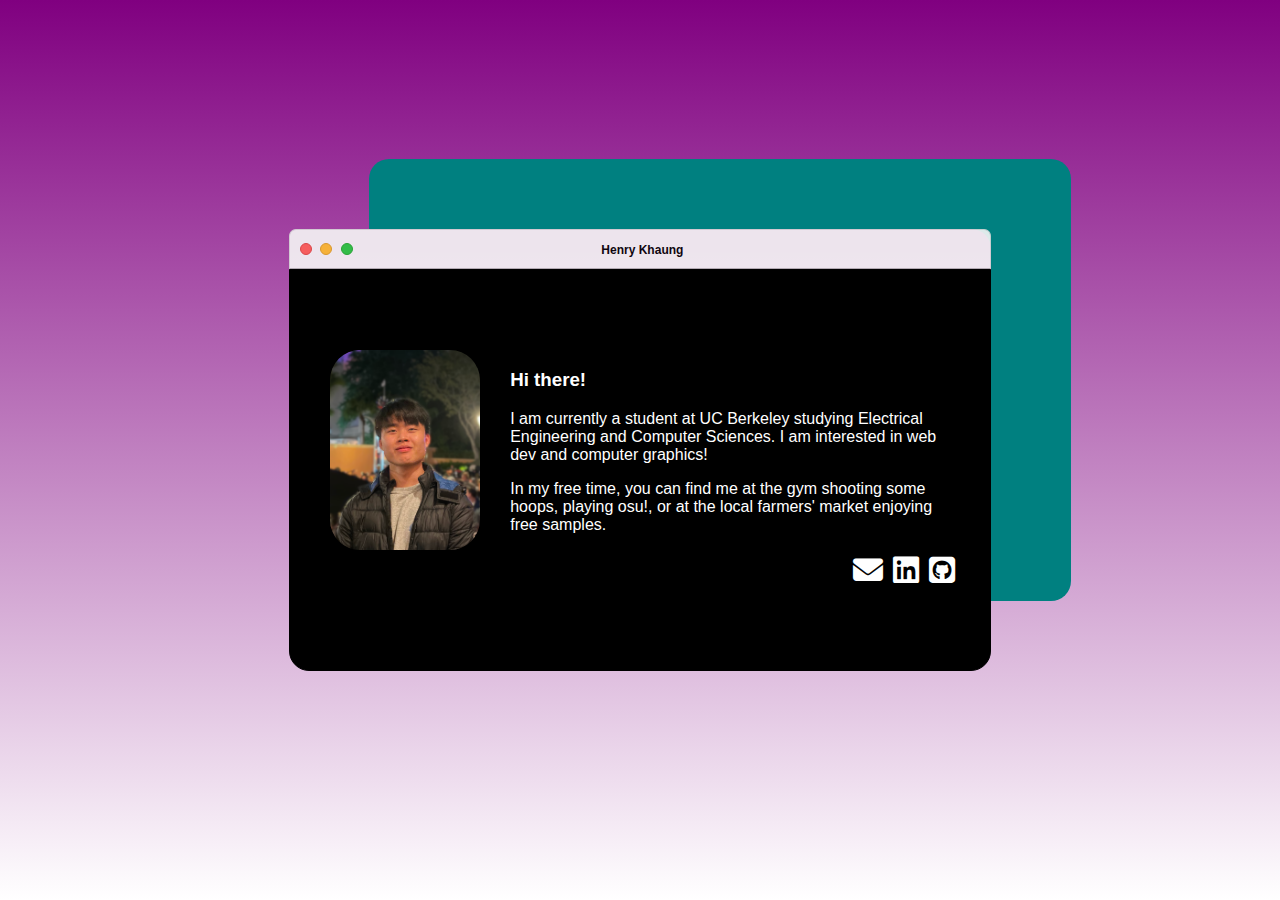
==== index.html @ edc5d86d "done for now" ====
<!DOCTYPE html>
<html lang="en">
  <head>
    <meta charset="UTF-8" />
    <meta name="viewport" content="width=device-width, initial-scale=1.0" />
    <meta http-equiv="X-UA-Compatible" content="ie=edge" />
    <title>Henry Khaung</title>
    <link rel="stylesheet" href="index.css" />
    <!-- <link rel="icon" href="./favicon.ico" type="image/x-icon" /> -->
    <link href="assets/fontawesome/css/solid.css" rel="stylesheet" />
    <link href="assets/fontawesome/css/brands.css" rel="stylesheet" />
    <link href="assets/fontawesome/css/fontawesome.css" rel="stylesheet" />
  </head>

  <body>
    <main>
      <div class="window">
        <div class="outer yosemite">
          <button class="dot red" onclick="print_close()"></button>
          <button class="dot amber"></button>
          <button class="dot green"></button>
          <button id="window-name" onclick="miscbutton()">Henry Khaung</button>
        </div>
        <div id="profile-box">
          <div id="profile">
            <img
              id="profile-image"
              src="assets/profile_image.png"
              alt="profile image"
            />
            <div id="profile-description">
              <h3>Hi there!</h3>
              <p>
                I am currently a student at UC Berkeley studying Electrical
                Engineering and Computer Sciences. I am interested in web dev
                and computer graphics!
              </p>
              <p>
                In my free time, you can find me at the gym shooting some hoops,
                playing osu!, or at the local farmers' market enjoying free
                samples.
              </p>
            </div>
          </div>

          <div id="profile-contact">
            <a href="mailto:henrykhaung@berkeley.edu" target="_blank"
              ><i class="fa-solid fa-envelope"></i
            ></a>
            <a href="https://www.linkedin.com/in/henrykhaung/" target="_blank"
              ><i class="fa-brands fa-linkedin"></i
            ></a>
            <a href="https://github.com/henrykhaung" target="_blank"
              ><i class="fa-brands fa-github-square"></i
            ></a>
          </div>
        </div>
      </div>
    </main>
    <script src="index.js"></script>
  </body>
</html>
---- index.css ----
* {
  font-family: -apple-system, BlinkMacSystemFont, sans-serif;
  /* background: linear-gradient(to bottom, #4338c7, 75%, #ffffff); */
}

body {
  margin: 0;
  padding: 0;
  background: linear-gradient(to bottom, #800080, #ffffff);
  display: flex;
  flex-direction: column;
  align-items: center;
  justify-content: center;
  height: 100vh;
  /* Ensure the full height of the viewport */
}

.outer {
  background: #b4b4b4;
  opacity: 0.9;
  width: 680px;
  margin: 0 auto;
  padding: 10px;
  /* padding-left: 30px; */
  /* padding-right: 20px; */
  border-radius: 7px 7px 0px 0px;

  &.dark {
    background: #273138;

    .dot {
      background: #4a5c66;
    }
  }

  &.yosemite {
    background: #f6f6f6;
    border: 1px solid #d8d8d8;
    border-bottom: 1px solid #b4b4b4;
  }

  .dot {
    border: none;
    background: none;
    cursor: pointer;
    margin: 0;
    padding: 0;

    display: inline-block;
    width: 12px;
    height: 12px;
    background: #f9f9f9;
    border-radius: 50%;
    margin: 0 4px 0 0;

    &.red {
      background: #ff6057;
      border: 1px solid #e14640;
    }

    &.amber {
      background: #ffbd2e;
      border: 1px solid #dfa123;
    }

    &.green {
      background: #27c93f;
      border: 1px solid #1dad2b;
    }
  }
}

.window {
  border-radius: 20px;
  box-shadow: 80px -70px teal;
}

#window-name {
  font-size: 12px;
  font-weight: bold;
  display: inline-block;
  align-items: center;
  margin-left: 234px;
  border: none;
  background: none;
  cursor: pointer;
}

#logo {
  cursor: pointer;
  font-size: 36px;
}

#profile-box {
  background-color: black;
  border: 1px solid black;
  border-radius: 0px 0px 20px 20px;
  width: 700px;
  height: 400px;
  display: flex;
  flex-direction: column;
  /* padding: 40px; */
}

#profile {
  display: flex;
  flex-direction: row;
  align-items: center;
  padding: 40px 40px 5px 40px;
  margin-top: 40px;
}

#profile-image {
  border-radius: 30px;
  width: 300px;
  height: 200px;
  object-fit: cover;
}

p {
  background-color: black;
}

h3 {
  background-color: black;
}

#profile-description {
  padding: 0px 0px 0px 30px;
  text-align: left;
  color: white;
  background-color: black;
}

#profile-contact {
  color: white;
  display: flex;
  flex-direction: row;
  justify-content: flex-end;
  margin-right: 30px;
}

#profile-contact a i {
  font-size: 30px;
  margin: 0 5px;
}

a {
  text-decoration: none;
  color: white;
}

a:visited {
  text-decoration: none;
  color: white;
}
---- assets/fontawesome/css/solid.css ----
/*!
 * Font Awesome Free 6.5.1 by @fontawesome - https://fontawesome.com
 * License - https://fontawesome.com/license/free (Icons: CC BY 4.0, Fonts: SIL OFL 1.1, Code: MIT License)
 * Copyright 2023 Fonticons, Inc.
 */
:root, :host {
  --fa-style-family-classic: 'Font Awesome 6 Free';
  --fa-font-solid: normal 900 1em/1 'Font Awesome 6 Free'; }

@font-face {
  font-family: 'Font Awesome 6 Free';
  font-style: normal;
  font-weight: 900;
  font-display: block;
  src: url("../webfonts/fa-solid-900.woff2") format("woff2"), url("../webfonts/fa-solid-900.ttf") format("truetype"); }

.fas,
.fa-solid {
  font-weight: 900; }
---- assets/fontawesome/css/brands.css ----
/*!
 * Font Awesome Free 6.5.1 by @fontawesome - https://fontawesome.com
 * License - https://fontawesome.com/license/free (Icons: CC BY 4.0, Fonts: SIL OFL 1.1, Code: MIT License)
 * Copyright 2023 Fonticons, Inc.
 */
:root, :host {
  --fa-style-family-brands: 'Font Awesome 6 Brands';
  --fa-font-brands: normal 400 1em/1 'Font Awesome 6 Brands'; }

@font-face {
  font-family: 'Font Awesome 6 Brands';
  font-style: normal;
  font-weight: 400;
  font-display: block;
  src: url("../webfonts/fa-brands-400.woff2") format("woff2"), url("../webfonts/fa-brands-400.ttf") format("truetype"); }

.fab,
.fa-brands {
  font-weight: 400; }

.fa-monero:before {
  content: "\f3d0"; }

.fa-hooli:before {
  content: "\f427"; }

.fa-yelp:before {
  content: "\f1e9"; }

.fa-cc-visa:before {
  content: "\f1f0"; }

.fa-lastfm:before {
  content: "\f202"; }

.fa-shopware:before {
  content: "\f5b5"; }

.fa-creative-commons-nc:before {
  content: "\f4e8"; }

.fa-aws:before {
  content: "\f375"; }

.fa-redhat:before {
  content: "\f7bc"; }

.fa-yoast:before {
  content: "\f2b1"; }

.fa-cloudflare:before {
  content: "\e07d"; }

.fa-ups:before {
  content: "\f7e0"; }

.fa-pixiv:before {
  content: "\e640"; }

.fa-wpexplorer:before {
  content: "\f2de"; }

.fa-dyalog:before {
  content: "\f399"; }

.fa-bity:before {
  content: "\f37a"; }

.fa-stackpath:before {
  content: "\f842"; }

.fa-buysellads:before {
  content: "\f20d"; }

.fa-first-order:before {
  content: "\f2b0"; }

.fa-modx:before {
  content: "\f285"; }

.fa-guilded:before {
  content: "\e07e"; }

.fa-vnv:before {
  content: "\f40b"; }

.fa-square-js:before {
  content: "\f3b9"; }

.fa-js-square:before {
  content: "\f3b9"; }

.fa-microsoft:before {
  content: "\f3ca"; }

.fa-qq:before {
  content: "\f1d6"; }

.fa-orcid:before {
  content: "\f8d2"; }

.fa-java:before {
  content: "\f4e4"; }

.fa-invision:before {
  content: "\f7b0"; }

.fa-creative-commons-pd-alt:before {
  content: "\f4ed"; }

.fa-centercode:before {
  content: "\f380"; }

.fa-glide-g:before {
  content: "\f2a6"; }

.fa-drupal:before {
  content: "\f1a9"; }

.fa-hire-a-helper:before {
  content: "\f3b0"; }

.fa-creative-commons-by:before {
  content: "\f4e7"; }

.fa-unity:before {
  content: "\e049"; }

.fa-whmcs:before {
  content: "\f40d"; }

.fa-rocketchat:before {
  content: "\f3e8"; }

.fa-vk:before {
  content: "\f189"; }

.fa-untappd:before {
  content: "\f405"; }

.fa-mailchimp:before {
  content: "\f59e"; }

.fa-css3-alt:before {
  content: "\f38b"; }

.fa-square-reddit:before {
  content: "\f1a2"; }

.fa-reddit-square:before {
  content: "\f1a2"; }

.fa-vimeo-v:before {
  content: "\f27d"; }

.fa-contao:before {
  content: "\f26d"; }

.fa-square-font-awesome:before {
  content: "\e5ad"; }

.fa-deskpro:before {
  content: "\f38f"; }

.fa-brave:before {
  content: "\e63c"; }

.fa-sistrix:before {
  content: "\f3ee"; }

.fa-square-instagram:before {
  content: "\e055"; }

.fa-instagram-square:before {
  content: "\e055"; }

.fa-battle-net:before {
  content: "\f835"; }

.fa-the-red-yeti:before {
  content: "\f69d"; }

.fa-square-hacker-news:before {
  content: "\f3af"; }

.fa-hacker-news-square:before {
  content: "\f3af"; }

.fa-edge:before {
  content: "\f282"; }

.fa-threads:before {
  content: "\e618"; }

.fa-napster:before {
  content: "\f3d2"; }

.fa-square-snapchat:before {
  content: "\f2ad"; }

.fa-snapchat-square:before {
  content: "\f2ad"; }

.fa-google-plus-g:before {
  content: "\f0d5"; }

.fa-artstation:before {
  content: "\f77a"; }

.fa-markdown:before {
  content: "\f60f"; }

.fa-sourcetree:before {
  content: "\f7d3"; }

.fa-google-plus:before {
  content: "\f2b3"; }

.fa-diaspora:before {
  content: "\f791"; }

.fa-foursquare:before {
  content: "\f180"; }

.fa-stack-overflow:before {
  content: "\f16c"; }

.fa-github-alt:before {
  content: "\f113"; }

.fa-phoenix-squadron:before {
  content: "\f511"; }

.fa-pagelines:before {
  content: "\f18c"; }

.fa-algolia:before {
  content: "\f36c"; }

.fa-red-river:before {
  content: "\f3e3"; }

.fa-creative-commons-sa:before {
  content: "\f4ef"; }

.fa-safari:before {
  content: "\f267"; }

.fa-google:before {
  content: "\f1a0"; }

.fa-square-font-awesome-stroke:before {
  content: "\f35c"; }

.fa-font-awesome-alt:before {
  content: "\f35c"; }

.fa-atlassian:before {
  content: "\f77b"; }

.fa-linkedin-in:before {
  content: "\f0e1"; }

.fa-digital-ocean:before {
  content: "\f391"; }

.fa-nimblr:before {
  content: "\f5a8"; }

.fa-chromecast:before {
  content: "\f838"; }

.fa-evernote:before {
  content: "\f839"; }

.fa-hacker-news:before {
  content: "\f1d4"; }

.fa-creative-commons-sampling:before {
  content: "\f4f0"; }

.fa-adversal:before {
  content: "\f36a"; }

.fa-creative-commons:before {
  content: "\f25e"; }

.fa-watchman-monitoring:before {
  content: "\e087"; }

.fa-fonticons:before {
  content: "\f280"; }

.fa-weixin:before {
  content: "\f1d7"; }

.fa-shirtsinbulk:before {
  content: "\f214"; }

.fa-codepen:before {
  content: "\f1cb"; }

.fa-git-alt:before {
  content: "\f841"; }

.fa-lyft:before {
  content: "\f3c3"; }

.fa-rev:before {
  content: "\f5b2"; }

.fa-windows:before {
  content: "\f17a"; }

.fa-wizards-of-the-coast:before {
  content: "\f730"; }

.fa-square-viadeo:before {
  content: "\f2aa"; }

.fa-viadeo-square:before {
  content: "\f2aa"; }

.fa-meetup:before {
  content: "\f2e0"; }

.fa-centos:before {
  content: "\f789"; }

.fa-adn:before {
  content: "\f170"; }

.fa-cloudsmith:before {
  content: "\f384"; }

.fa-opensuse:before {
  content: "\e62b"; }

.fa-pied-piper-alt:before {
  content: "\f1a8"; }

.fa-square-dribbble:before {
  content: "\f397"; }

.fa-dribbble-square:before {
  content: "\f397"; }

.fa-codiepie:before {
  content: "\f284"; }

.fa-node:before {
  content: "\f419"; }

.fa-mix:before {
  content: "\f3cb"; }

.fa-steam:before {
  content: "\f1b6"; }

.fa-cc-apple-pay:before {
  content: "\f416"; }

.fa-scribd:before {
  content: "\f28a"; }

.fa-debian:before {
  content: "\e60b"; }

.fa-openid:before {
  content: "\f19b"; }

.fa-instalod:before {
  content: "\e081"; }

.fa-expeditedssl:before {
  content: "\f23e"; }

.fa-sellcast:before {
  content: "\f2da"; }

.fa-square-twitter:before {
  content: "\f081"; }

.fa-twitter-square:before {
  content: "\f081"; }

.fa-r-project:before {
  content: "\f4f7"; }

.fa-delicious:before {
  content: "\f1a5"; }

.fa-freebsd:before {
  content: "\f3a4"; }

.fa-vuejs:before {
  content: "\f41f"; }

.fa-accusoft:before {
  content: "\f369"; }

.fa-ioxhost:before {
  content: "\f208"; }

.fa-fonticons-fi:before {
  content: "\f3a2"; }

.fa-app-store:before {
  content: "\f36f"; }

.fa-cc-mastercard:before {
  content: "\f1f1"; }

.fa-itunes-note:before {
  content: "\f3b5"; }

.fa-golang:before {
  content: "\e40f"; }

.fa-kickstarter:before {
  content: "\f3bb"; }

.fa-grav:before {
  content: "\f2d6"; }

.fa-weibo:before {
  content: "\f18a"; }

.fa-uncharted:before {
  content: "\e084"; }

.fa-firstdraft:before {
  content: "\f3a1"; }

.fa-square-youtube:before {
  content: "\f431"; }

.fa-youtube-square:before {
  content: "\f431"; }

.fa-wikipedia-w:before {
  content: "\f266"; }

.fa-wpressr:before {
  content: "\f3e4"; }

.fa-rendact:before {
  content: "\f3e4"; }

.fa-angellist:before {
  content: "\f209"; }

.fa-galactic-republic:before {
  content: "\f50c"; }

.fa-nfc-directional:before {
  content: "\e530"; }

.fa-skype:before {
  content: "\f17e"; }

.fa-joget:before {
  content: "\f3b7"; }

.fa-fedora:before {
  content: "\f798"; }

.fa-stripe-s:before {
  content: "\f42a"; }

.fa-meta:before {
  content: "\e49b"; }

.fa-laravel:before {
  content: "\f3bd"; }

.fa-hotjar:before {
  content: "\f3b1"; }

.fa-bluetooth-b:before {
  content: "\f294"; }

.fa-square-letterboxd:before {
  content: "\e62e"; }

.fa-sticker-mule:before {
  content: "\f3f7"; }

.fa-creative-commons-zero:before {
  content: "\f4f3"; }

.fa-hips:before {
  content: "\f452"; }

.fa-behance:before {
  content: "\f1b4"; }

.fa-reddit:before {
  content: "\f1a1"; }

.fa-discord:before {
  content: "\f392"; }

.fa-chrome:before {
  content: "\f268"; }

.fa-app-store-ios:before {
  content: "\f370"; }

.fa-cc-discover:before {
  content: "\f1f2"; }

.fa-wpbeginner:before {
  content: "\f297"; }

.fa-confluence:before {
  content: "\f78d"; }

.fa-shoelace:before {
  content: "\e60c"; }

.fa-mdb:before {
  content: "\f8ca"; }

.fa-dochub:before {
  content: "\f394"; }

.fa-accessible-icon:before {
  content: "\f368"; }

.fa-ebay:before {
  content: "\f4f4"; }

.fa-amazon:before {
  content: "\f270"; }

.fa-unsplash:before {
  content: "\e07c"; }

.fa-yarn:before {
  content: "\f7e3"; }

.fa-square-steam:before {
  content: "\f1b7"; }

.fa-steam-square:before {
  content: "\f1b7"; }

.fa-500px:before {
  content: "\f26e"; }

.fa-square-vimeo:before {
  content: "\f194"; }

.fa-vimeo-square:before {
  content: "\f194"; }

.fa-asymmetrik:before {
  content: "\f372"; }

.fa-font-awesome:before {
  content: "\f2b4"; }

.fa-font-awesome-flag:before {
  content: "\f2b4"; }

.fa-font-awesome-logo-full:before {
  content: "\f2b4"; }

.fa-gratipay:before {
  content: "\f184"; }

.fa-apple:before {
  content: "\f179"; }

.fa-hive:before {
  content: "\e07f"; }

.fa-gitkraken:before {
  content: "\f3a6"; }

.fa-keybase:before {
  content: "\f4f5"; }

.fa-apple-pay:before {
  content: "\f415"; }

.fa-padlet:before {
  content: "\e4a0"; }

.fa-amazon-pay:before {
  content: "\f42c"; }

.fa-square-github:before {
  content: "\f092"; }

.fa-github-square:before {
  content: "\f092"; }

.fa-stumbleupon:before {
  content: "\f1a4"; }

.fa-fedex:before {
  content: "\f797"; }

.fa-phoenix-framework:before {
  content: "\f3dc"; }

.fa-shopify:before {
  content: "\e057"; }

.fa-neos:before {
  content: "\f612"; }

.fa-square-threads:before {
  content: "\e619"; }

.fa-hackerrank:before {
  content: "\f5f7"; }

.fa-researchgate:before {
  content: "\f4f8"; }

.fa-swift:before {
  content: "\f8e1"; }

.fa-angular:before {
  content: "\f420"; }

.fa-speakap:before {
  content: "\f3f3"; }

.fa-angrycreative:before {
  content: "\f36e"; }

.fa-y-combinator:before {
  content: "\f23b"; }

.fa-empire:before {
  content: "\f1d1"; }

.fa-envira:before {
  content: "\f299"; }

.fa-google-scholar:before {
  content: "\e63b"; }

.fa-square-gitlab:before {
  content: "\e5ae"; }

.fa-gitlab-square:before {
  content: "\e5ae"; }

.fa-studiovinari:before {
  content: "\f3f8"; }

.fa-pied-piper:before {
  content: "\f2ae"; }

.fa-wordpress:before {
  content: "\f19a"; }

.fa-product-hunt:before {
  content: "\f288"; }

.fa-firefox:before {
  content: "\f269"; }

.fa-linode:before {
  content: "\f2b8"; }

.fa-goodreads:before {
  content: "\f3a8"; }

.fa-square-odnoklassniki:before {
  content: "\f264"; }

.fa-odnoklassniki-square:before {
  content: "\f264"; }

.fa-jsfiddle:before {
  content: "\f1cc"; }

.fa-sith:before {
  content: "\f512"; }

.fa-themeisle:before {
  content: "\f2b2"; }

.fa-page4:before {
  content: "\f3d7"; }

.fa-hashnode:before {
  content: "\e499"; }

.fa-react:before {
  content: "\f41b"; }

.fa-cc-paypal:before {
  content: "\f1f4"; }

.fa-squarespace:before {
  content: "\f5be"; }

.fa-cc-stripe:before {
  content: "\f1f5"; }

.fa-creative-commons-share:before {
  content: "\f4f2"; }

.fa-bitcoin:before {
  content: "\f379"; }

.fa-keycdn:before {
  content: "\f3ba"; }

.fa-opera:before {
  content: "\f26a"; }

.fa-itch-io:before {
  content: "\f83a"; }

.fa-umbraco:before {
  content: "\f8e8"; }

.fa-galactic-senate:before {
  content: "\f50d"; }

.fa-ubuntu:before {
  content: "\f7df"; }

.fa-draft2digital:before {
  content: "\f396"; }

.fa-stripe:before {
  content: "\f429"; }

.fa-houzz:before {
  content: "\f27c"; }

.fa-gg:before {
  content: "\f260"; }

.fa-dhl:before {
  content: "\f790"; }

.fa-square-pinterest:before {
  content: "\f0d3"; }

.fa-pinterest-square:before {
  content: "\f0d3"; }

.fa-xing:before {
  content: "\f168"; }

.fa-blackberry:before {
  content: "\f37b"; }

.fa-creative-commons-pd:before {
  content: "\f4ec"; }

.fa-playstation:before {
  content: "\f3df"; }

.fa-quinscape:before {
  content: "\f459"; }

.fa-less:before {
  content: "\f41d"; }

.fa-blogger-b:before {
  content: "\f37d"; }

.fa-opencart:before {
  content: "\f23d"; }

.fa-vine:before {
  content: "\f1ca"; }

.fa-signal-messenger:before {
  content: "\e663"; }

.fa-paypal:before {
  content: "\f1ed"; }

.fa-gitlab:before {
  content: "\f296"; }

.fa-typo3:before {
  content: "\f42b"; }

.fa-reddit-alien:before {
  content: "\f281"; }

.fa-yahoo:before {
  content: "\f19e"; }

.fa-dailymotion:before {
  content: "\e052"; }

.fa-affiliatetheme:before {
  content: "\f36b"; }

.fa-pied-piper-pp:before {
  content: "\f1a7"; }

.fa-bootstrap:before {
  content: "\f836"; }

.fa-odnoklassniki:before {
  content: "\f263"; }

.fa-nfc-symbol:before {
  content: "\e531"; }

.fa-mintbit:before {
  content: "\e62f"; }

.fa-ethereum:before {
  content: "\f42e"; }

.fa-speaker-deck:before {
  content: "\f83c"; }

.fa-creative-commons-nc-eu:before {
  content: "\f4e9"; }

.fa-patreon:before {
  content: "\f3d9"; }

.fa-avianex:before {
  content: "\f374"; }

.fa-ello:before {
  content: "\f5f1"; }

.fa-gofore:before {
  content: "\f3a7"; }

.fa-bimobject:before {
  content: "\f378"; }

.fa-brave-reverse:before {
  content: "\e63d"; }

.fa-facebook-f:before {
  content: "\f39e"; }

.fa-square-google-plus:before {
  content: "\f0d4"; }

.fa-google-plus-square:before {
  content: "\f0d4"; }

.fa-mandalorian:before {
  content: "\f50f"; }

.fa-first-order-alt:before {
  content: "\f50a"; }

.fa-osi:before {
  content: "\f41a"; }

.fa-google-wallet:before {
  content: "\f1ee"; }

.fa-d-and-d-beyond:before {
  content: "\f6ca"; }

.fa-periscope:before {
  content: "\f3da"; }

.fa-fulcrum:before {
  content: "\f50b"; }

.fa-cloudscale:before {
  content: "\f383"; }

.fa-forumbee:before {
  content: "\f211"; }

.fa-mizuni:before {
  content: "\f3cc"; }

.fa-schlix:before {
  content: "\f3ea"; }

.fa-square-xing:before {
  content: "\f169"; }

.fa-xing-square:before {
  content: "\f169"; }

.fa-bandcamp:before {
  content: "\f2d5"; }

.fa-wpforms:before {
  content: "\f298"; }

.fa-cloudversify:before {
  content: "\f385"; }

.fa-usps:before {
  content: "\f7e1"; }

.fa-megaport:before {
  content: "\f5a3"; }

.fa-magento:before {
  content: "\f3c4"; }

.fa-spotify:before {
  content: "\f1bc"; }

.fa-optin-monster:before {
  content: "\f23c"; }

.fa-fly:before {
  content: "\f417"; }

.fa-aviato:before {
  content: "\f421"; }

.fa-itunes:before {
  content: "\f3b4"; }

.fa-cuttlefish:before {
  content: "\f38c"; }

.fa-blogger:before {
  content: "\f37c"; }

.fa-flickr:before {
  content: "\f16e"; }

.fa-viber:before {
  content: "\f409"; }

.fa-soundcloud:before {
  content: "\f1be"; }

.fa-digg:before {
  content: "\f1a6"; }

.fa-tencent-weibo:before {
  content: "\f1d5"; }

.fa-letterboxd:before {
  content: "\e62d"; }

.fa-symfony:before {
  content: "\f83d"; }

.fa-maxcdn:before {
  content: "\f136"; }

.fa-etsy:before {
  content: "\f2d7"; }

.fa-facebook-messenger:before {
  content: "\f39f"; }

.fa-audible:before {
  content: "\f373"; }

.fa-think-peaks:before {
  content: "\f731"; }

.fa-bilibili:before {
  content: "\e3d9"; }

.fa-erlang:before {
  content: "\f39d"; }

.fa-x-twitter:before {
  content: "\e61b"; }

.fa-cotton-bureau:before {
  content: "\f89e"; }

.fa-dashcube:before {
  content: "\f210"; }

.fa-42-group:before {
  content: "\e080"; }

.fa-innosoft:before {
  content: "\e080"; }

.fa-stack-exchange:before {
  content: "\f18d"; }

.fa-elementor:before {
  content: "\f430"; }

.fa-square-pied-piper:before {
  content: "\e01e"; }

.fa-pied-piper-square:before {
  content: "\e01e"; }

.fa-creative-commons-nd:before {
  content: "\f4eb"; }

.fa-palfed:before {
  content: "\f3d8"; }

.fa-superpowers:before {
  content: "\f2dd"; }

.fa-resolving:before {
  content: "\f3e7"; }

.fa-xbox:before {
  content: "\f412"; }

.fa-searchengin:before {
  content: "\f3eb"; }

.fa-tiktok:before {
  content: "\e07b"; }

.fa-square-facebook:before {
  content: "\f082"; }

.fa-facebook-square:before {
  content: "\f082"; }

.fa-renren:before {
  content: "\f18b"; }

.fa-linux:before {
  content: "\f17c"; }

.fa-glide:before {
  content: "\f2a5"; }

.fa-linkedin:before {
  content: "\f08c"; }

.fa-hubspot:before {
  content: "\f3b2"; }

.fa-deploydog:before {
  content: "\f38e"; }

.fa-twitch:before {
  content: "\f1e8"; }

.fa-ravelry:before {
  content: "\f2d9"; }

.fa-mixer:before {
  content: "\e056"; }

.fa-square-lastfm:before {
  content: "\f203"; }

.fa-lastfm-square:before {
  content: "\f203"; }

.fa-vimeo:before {
  content: "\f40a"; }

.fa-mendeley:before {
  content: "\f7b3"; }

.fa-uniregistry:before {
  content: "\f404"; }

.fa-figma:before {
  content: "\f799"; }

.fa-creative-commons-remix:before {
  content: "\f4ee"; }

.fa-cc-amazon-pay:before {
  content: "\f42d"; }

.fa-dropbox:before {
  content: "\f16b"; }

.fa-instagram:before {
  content: "\f16d"; }

.fa-cmplid:before {
  content: "\e360"; }

.fa-upwork:before {
  content: "\e641"; }

.fa-facebook:before {
  content: "\f09a"; }

.fa-gripfire:before {
  content: "\f3ac"; }

.fa-jedi-order:before {
  content: "\f50e"; }

.fa-uikit:before {
  content: "\f403"; }

.fa-fort-awesome-alt:before {
  content: "\f3a3"; }

.fa-phabricator:before {
  content: "\f3db"; }

.fa-ussunnah:before {
  content: "\f407"; }

.fa-earlybirds:before {
  content: "\f39a"; }

.fa-trade-federation:before {
  content: "\f513"; }

.fa-autoprefixer:before {
  content: "\f41c"; }

.fa-whatsapp:before {
  content: "\f232"; }

.fa-slideshare:before {
  content: "\f1e7"; }

.fa-google-play:before {
  content: "\f3ab"; }

.fa-viadeo:before {
  content: "\f2a9"; }

.fa-line:before {
  content: "\f3c0"; }

.fa-google-drive:before {
  content: "\f3aa"; }

.fa-servicestack:before {
  content: "\f3ec"; }

.fa-simplybuilt:before {
  content: "\f215"; }

.fa-bitbucket:before {
  content: "\f171"; }

.fa-imdb:before {
  content: "\f2d8"; }

.fa-deezer:before {
  content: "\e077"; }

.fa-raspberry-pi:before {
  content: "\f7bb"; }

.fa-jira:before {
  content: "\f7b1"; }

.fa-docker:before {
  content: "\f395"; }

.fa-screenpal:before {
  content: "\e570"; }

.fa-bluetooth:before {
  content: "\f293"; }

.fa-gitter:before {
  content: "\f426"; }

.fa-d-and-d:before {
  content: "\f38d"; }

.fa-microblog:before {
  content: "\e01a"; }

.fa-cc-diners-club:before {
  content: "\f24c"; }

.fa-gg-circle:before {
  content: "\f261"; }

.fa-pied-piper-hat:before {
  content: "\f4e5"; }

.fa-kickstarter-k:before {
  content: "\f3bc"; }

.fa-yandex:before {
  content: "\f413"; }

.fa-readme:before {
  content: "\f4d5"; }

.fa-html5:before {
  content: "\f13b"; }

.fa-sellsy:before {
  content: "\f213"; }

.fa-sass:before {
  content: "\f41e"; }

.fa-wirsindhandwerk:before {
  content: "\e2d0"; }

.fa-wsh:before {
  content: "\e2d0"; }

.fa-buromobelexperte:before {
  content: "\f37f"; }

.fa-salesforce:before {
  content: "\f83b"; }

.fa-octopus-deploy:before {
  content: "\e082"; }

.fa-medapps:before {
  content: "\f3c6"; }

.fa-ns8:before {
  content: "\f3d5"; }

.fa-pinterest-p:before {
  content: "\f231"; }

.fa-apper:before {
  content: "\f371"; }

.fa-fort-awesome:before {
  content: "\f286"; }

.fa-waze:before {
  content: "\f83f"; }

.fa-cc-jcb:before {
  content: "\f24b"; }

.fa-snapchat:before {
  content: "\f2ab"; }

.fa-snapchat-ghost:before {
  content: "\f2ab"; }

.fa-fantasy-flight-games:before {
  content: "\f6dc"; }

.fa-rust:before {
  content: "\e07a"; }

.fa-wix:before {
  content: "\f5cf"; }

.fa-square-behance:before {
  content: "\f1b5"; }

.fa-behance-square:before {
  content: "\f1b5"; }

.fa-supple:before {
  content: "\f3f9"; }

.fa-webflow:before {
  content: "\e65c"; }

.fa-rebel:before {
  content: "\f1d0"; }

.fa-css3:before {
  content: "\f13c"; }

.fa-staylinked:before {
  content: "\f3f5"; }

.fa-kaggle:before {
  content: "\f5fa"; }

.fa-space-awesome:before {
  content: "\e5ac"; }

.fa-deviantart:before {
  content: "\f1bd"; }

.fa-cpanel:before {
  content: "\f388"; }

.fa-goodreads-g:before {
  content: "\f3a9"; }

.fa-square-git:before {
  content: "\f1d2"; }

.fa-git-square:before {
  content: "\f1d2"; }

.fa-square-tumblr:before {
  content: "\f174"; }

.fa-tumblr-square:before {
  content: "\f174"; }

.fa-trello:before {
  content: "\f181"; }

.fa-creative-commons-nc-jp:before {
  content: "\f4ea"; }

.fa-get-pocket:before {
  content: "\f265"; }

.fa-perbyte:before {
  content: "\e083"; }

.fa-grunt:before {
  content: "\f3ad"; }

.fa-weebly:before {
  content: "\f5cc"; }

.fa-connectdevelop:before {
  content: "\f20e"; }

.fa-leanpub:before {
  content: "\f212"; }

.fa-black-tie:before {
  content: "\f27e"; }

.fa-themeco:before {
  content: "\f5c6"; }

.fa-python:before {
  content: "\f3e2"; }

.fa-android:before {
  content: "\f17b"; }

.fa-bots:before {
  content: "\e340"; }

.fa-free-code-camp:before {
  content: "\f2c5"; }

.fa-hornbill:before {
  content: "\f592"; }

.fa-js:before {
  content: "\f3b8"; }

.fa-ideal:before {
  content: "\e013"; }

.fa-git:before {
  content: "\f1d3"; }

.fa-dev:before {
  content: "\f6cc"; }

.fa-sketch:before {
  content: "\f7c6"; }

.fa-yandex-international:before {
  content: "\f414"; }

.fa-cc-amex:before {
  content: "\f1f3"; }

.fa-uber:before {
  content: "\f402"; }

.fa-github:before {
  content: "\f09b"; }

.fa-php:before {
  content: "\f457"; }

.fa-alipay:before {
  content: "\f642"; }

.fa-youtube:before {
  content: "\f167"; }

.fa-skyatlas:before {
  content: "\f216"; }

.fa-firefox-browser:before {
  content: "\e007"; }

.fa-replyd:before {
  content: "\f3e6"; }

.fa-suse:before {
  content: "\f7d6"; }

.fa-jenkins:before {
  content: "\f3b6"; }

.fa-twitter:before {
  content: "\f099"; }

.fa-rockrms:before {
  content: "\f3e9"; }

.fa-pinterest:before {
  content: "\f0d2"; }

.fa-buffer:before {
  content: "\f837"; }

.fa-npm:before {
  content: "\f3d4"; }

.fa-yammer:before {
  content: "\f840"; }

.fa-btc:before {
  content: "\f15a"; }

.fa-dribbble:before {
  content: "\f17d"; }

.fa-stumbleupon-circle:before {
  content: "\f1a3"; }

.fa-internet-explorer:before {
  content: "\f26b"; }

.fa-stubber:before {
  content: "\e5c7"; }

.fa-telegram:before {
  content: "\f2c6"; }

.fa-telegram-plane:before {
  content: "\f2c6"; }

.fa-old-republic:before {
  content: "\f510"; }

.fa-odysee:before {
  content: "\e5c6"; }

.fa-square-whatsapp:before {
  content: "\f40c"; }

.fa-whatsapp-square:before {
  content: "\f40c"; }

.fa-node-js:before {
  content: "\f3d3"; }

.fa-edge-legacy:before {
  content: "\e078"; }

.fa-slack:before {
  content: "\f198"; }

.fa-slack-hash:before {
  content: "\f198"; }

.fa-medrt:before {
  content: "\f3c8"; }

.fa-usb:before {
  content: "\f287"; }

.fa-tumblr:before {
  content: "\f173"; }

.fa-vaadin:before {
  content: "\f408"; }

.fa-quora:before {
  content: "\f2c4"; }

.fa-square-x-twitter:before {
  content: "\e61a"; }

.fa-reacteurope:before {
  content: "\f75d"; }

.fa-medium:before {
  content: "\f23a"; }

.fa-medium-m:before {
  content: "\f23a"; }

.fa-amilia:before {
  content: "\f36d"; }

.fa-mixcloud:before {
  content: "\f289"; }

.fa-flipboard:before {
  content: "\f44d"; }

.fa-viacoin:before {
  content: "\f237"; }

.fa-critical-role:before {
  content: "\f6c9"; }

.fa-sitrox:before {
  content: "\e44a"; }

.fa-discourse:before {
  content: "\f393"; }

.fa-joomla:before {
  content: "\f1aa"; }

.fa-mastodon:before {
  content: "\f4f6"; }

.fa-airbnb:before {
  content: "\f834"; }

.fa-wolf-pack-battalion:before {
  content: "\f514"; }

.fa-buy-n-large:before {
  content: "\f8a6"; }

.fa-gulp:before {
  content: "\f3ae"; }

.fa-creative-commons-sampling-plus:before {
  content: "\f4f1"; }

.fa-strava:before {
  content: "\f428"; }

.fa-ember:before {
  content: "\f423"; }

.fa-canadian-maple-leaf:before {
  content: "\f785"; }

.fa-teamspeak:before {
  content: "\f4f9"; }

.fa-pushed:before {
  content: "\f3e1"; }

.fa-wordpress-simple:before {
  content: "\f411"; }

.fa-nutritionix:before {
  content: "\f3d6"; }

.fa-wodu:before {
  content: "\e088"; }

.fa-google-pay:before {
  content: "\e079"; }

.fa-intercom:before {
  content: "\f7af"; }

.fa-zhihu:before {
  content: "\f63f"; }

.fa-korvue:before {
  content: "\f42f"; }

.fa-pix:before {
  content: "\e43a"; }

.fa-steam-symbol:before {
  content: "\f3f6"; }
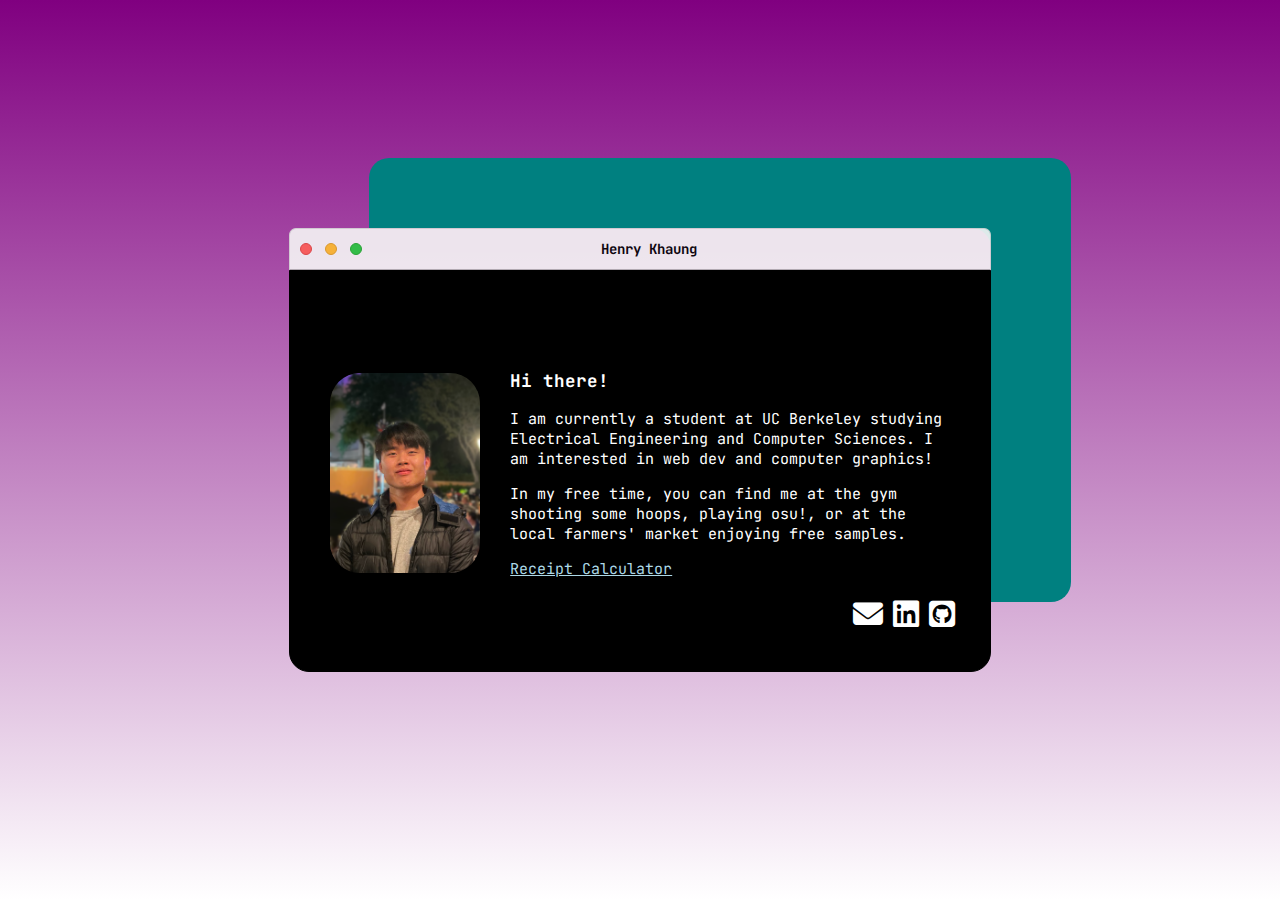
==== commit 2d314f8c: "added receipt calc link" ====
--- a/index.html
+++ b/index.html
@@ -6,7 +6,9 @@
     <meta http-equiv="X-UA-Compatible" content="ie=edge" />
     <title>Henry Khaung</title>
     <link rel="stylesheet" href="index.css" />
-    <!-- <link rel="icon" href="./favicon.ico" type="image/x-icon" /> -->
+    <link rel="preconnect" href="https://fonts.googleapis.com">
+    <link rel="preconnect" href="https://fonts.gstatic.com" crossorigin>
+    <link href="https://fonts.googleapis.com/css2?family=JetBrains+Mono:ital,wght@0,100..800;1,100..800&display=swap" rel="stylesheet">
     <link href="assets/fontawesome/css/solid.css" rel="stylesheet" />
     <link href="assets/fontawesome/css/brands.css" rel="stylesheet" />
     <link href="assets/fontawesome/css/fontawesome.css" rel="stylesheet" />
@@ -40,6 +42,8 @@
                 playing osu!, or at the local farmers' market enjoying free
                 samples.
               </p>
+
+              <p><a id="receipt-calc-link" href="/calculators/restaurant-check/restaurant-check-calc.html">Receipt Calculator</a></p>
             </div>
           </div>
 
--- a/index.css
+++ b/index.css
@@ -1,9 +1,6 @@
-* {
-  font-family: -apple-system, BlinkMacSystemFont, sans-serif;
-  /* background: linear-gradient(to bottom, #4338c7, 75%, #ffffff); */
-}
-
 body {
+  font-family: "JetBrains Mono", monospace;
+  font-size: 15px;
   margin: 0;
   padding: 0;
   background: linear-gradient(to bottom, #800080, #ffffff);
@@ -76,11 +73,12 @@
 }
 
 #window-name {
-  font-size: 12px;
+  font-size: 14px;
+  font-family: "JetBrains Mono", monospace;
   font-weight: bold;
   display: inline-block;
   align-items: center;
-  margin-left: 234px;
+  margin-left: 220px;
   border: none;
   background: none;
   cursor: pointer;
@@ -154,3 +152,8 @@
   text-decoration: none;
   color: white;
 }
+
+#receipt-calc-link {
+  text-decoration: underline;
+  color: lightblue;
+}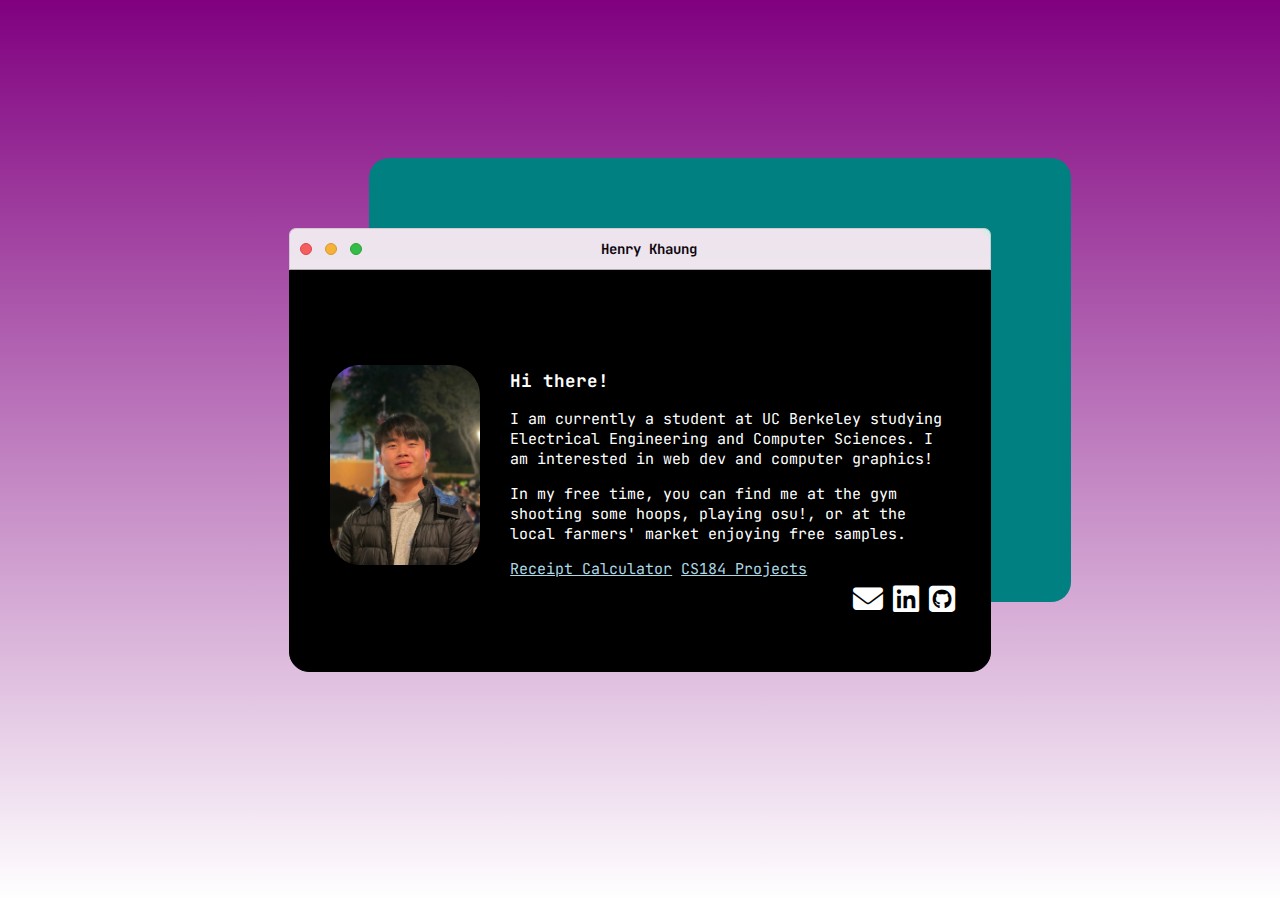
==== commit 26996fa5: "added cs184 projects" ====
--- a/index.html
+++ b/index.html
@@ -42,8 +42,11 @@
                 playing osu!, or at the local farmers' market enjoying free
                 samples.
               </p>
-
-              <p><a id="receipt-calc-link" href="/calculators/restaurant-check/restaurant-check-calc.html">Receipt Calculator</a></p>
+              
+              <div class="projects-container">
+                <span><a class="project-link" href="/calculators/restaurant-check/restaurant-check-calc.html">Receipt Calculator</a></span>
+                <span><a class="project-link" href="/cs184/index.html">CS184 Projects</a></span>
+              </div>
             </div>
           </div>
 
@@ -54,7 +57,7 @@
             <a href="https://www.linkedin.com/in/henrykhaung/" target="_blank"
               ><i class="fa-brands fa-linkedin"></i
             ></a>
-            <a href="https://github.com/henrykhaung" target="_blank"
+            <a href="https://github.com/hkhaung" target="_blank"
               ><i class="fa-brands fa-github-square"></i
             ></a>
           </div>
--- a/index.css
+++ b/index.css
@@ -148,12 +148,12 @@
   color: white;
 }
 
-a:visited {
+#profile-contact a:visited {
   text-decoration: none;
   color: white;
 }
 
-#receipt-calc-link {
+.project-link {
   text-decoration: underline;
   color: lightblue;
 }